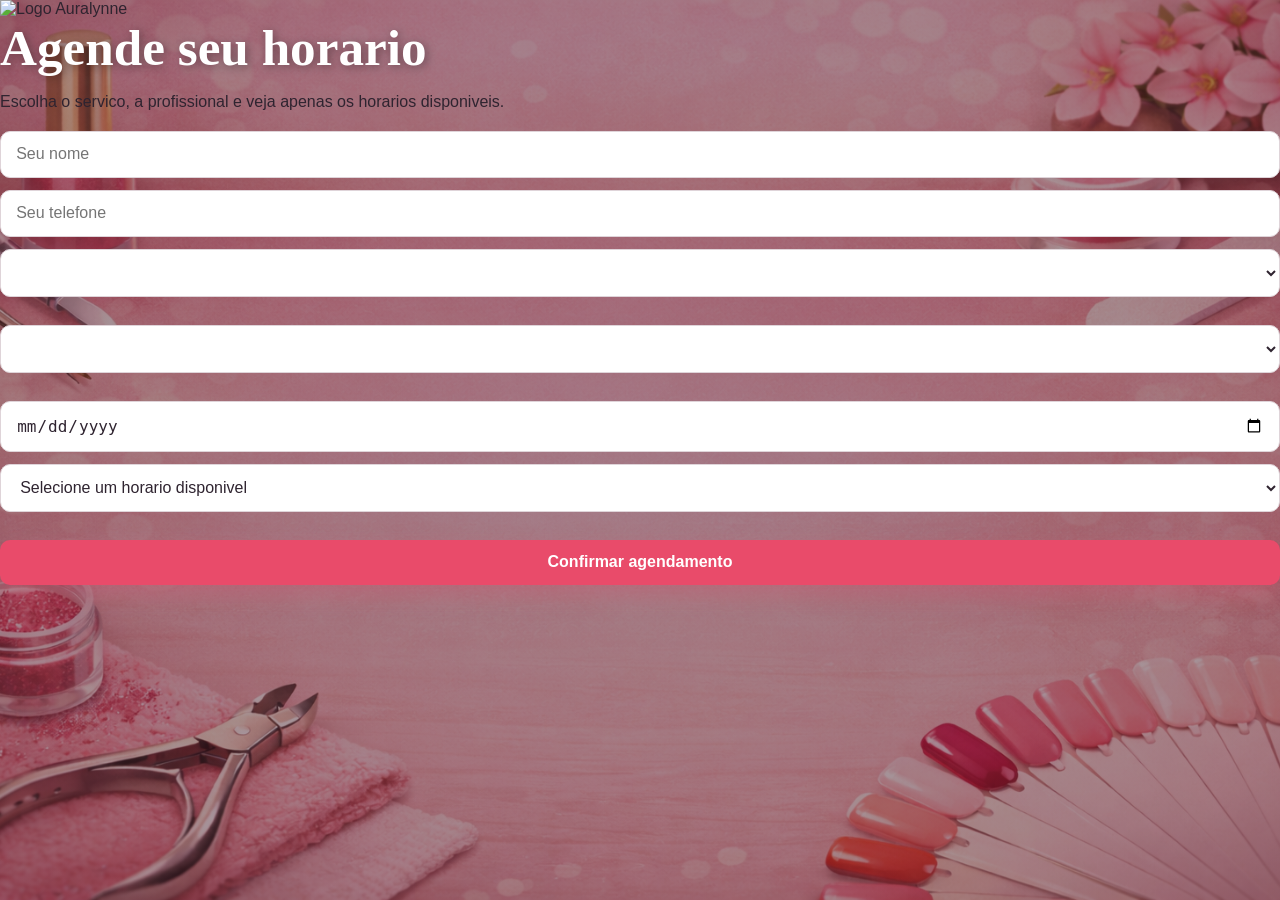
==== agendamento-publico.html @ 009532e5 "Add files via upload" ====
<!DOCTYPE html>
<html lang="pt-BR">
<head>
    <meta charset="UTF-8">
    <meta name="viewport" content="width=device-width, initial-scale=1.0">
    <link rel="stylesheet" href="css/style.css">
    <link rel="icon" type="image/png" href="img/ico.png">
    <title>Agendamento | Auralynne</title>
</head>
<body class="public-booking-page">
    <main class="public-booking-shell">
        <section class="public-booking-card">
            <img id="public-booking-logo" src="img/ico.png" alt="Logo Auralynne" class="public-booking-logo">
            <h1 id="public-booking-title">Agende seu horario</h1>
            <p id="public-booking-subtitle">Escolha o servico, a profissional e veja apenas os horarios disponiveis.</p>

            <div id="public-booking-status" class="empty-state" hidden></div>

            <form id="public-booking-form" class="settings-form">
                <input type="text" name="name" placeholder="Seu nome" required>
                <input type="tel" name="phone" placeholder="Seu telefone" required>
                <select id="public-service" name="service" required></select>
                <select id="public-professional" name="professional" required></select>
                <input type="date" id="public-date" name="date" required>
                <select id="public-time" name="time" required>
                    <option value="">Selecione um horario disponivel</option>
                </select>
                <button type="submit" class="btn">Confirmar agendamento</button>
            </form>
        </section>
    </main>

    <script src="js/script.js"></script>
</body>
</html>
---- css/style.css ----
:root {
    --primary: #e94b6a;
    --primary-dark: #c53855;
    --accent: #2e2e48;
    --surface: rgba(255, 255, 255, 0.94);
    --surface-strong: #ffffff;
    --text: #2f2430;
    --muted: #6b5a65;
    --border: #dfd4d9;
    --shadow: 0 18px 45px rgba(79, 32, 49, 0.18);
}

html {
    font-family: Arial, Helvetica, sans-serif;
    color: var(--text);
}

body {
    margin: 0;
    min-height: 100vh;
    background-image: linear-gradient(rgba(69, 31, 44, 0.48), rgba(69, 31, 44, 0.48)), url("../img/ChatGPT Image 23 de mar. de 2026, 11_54_16.png");
    background-repeat: no-repeat;
    background-position: center;
    background-size: cover;
}

.auth-page,
.dashboard-page {
    min-height: 100vh;
}

.auth-page {
    display: flex;
    align-items: center;
    justify-content: center;
    gap: 48px;
    padding: 32px 20px;
}

.hero-copy {
    max-width: 420px;
    color: #fff;
}

h1,
h2,
legend {
    margin: 0 0 12px;
    font-family: Cambria, Cochin, Georgia, Times, "Times New Roman", serif;
}

h1 {
    font-size: clamp(2.2rem, 4vw, 3.2rem);
    color: #fff;
    text-shadow: 2px 2px 10px rgba(0, 0, 0, 0.35);
}

h2 {
    font-size: 1.6rem;
}

p {
    margin: 0 0 1rem;
    line-height: 1.6;
}

.hero-copy p,
.calendar-header p {
    color: #fff;
}

.card {
    width: min(100%, 430px);
    background: var(--surface);
    border-radius: 20px;
    box-shadow: var(--shadow);
    backdrop-filter: blur(6px);
}

.auth-form {
    padding: 0;
}

fieldset {
    border: none;
    margin: 0;
    padding: 28px;
}

legend {
    font-size: 1.3rem;
    font-weight: bold;
    padding: 0;
}

label {
    display: block;
    margin-bottom: 0.35rem;
    font-size: 0.95rem;
    font-weight: 600;
    color: var(--text);
}

input,
button,
select {
    width: 100%;
    box-sizing: border-box;
    padding: 0.85rem 0.95rem;
    margin-bottom: 1rem;
    border: 1px solid var(--border);
    border-radius: 10px;
    font-size: 1rem;
    color: var(--text);
    background: var(--surface-strong);
}

input:focus,
button:focus,
select:focus,
a:focus {
    outline: 2px solid rgba(233, 75, 106, 0.35);
    outline-offset: 2px;
}

.btn {
    margin-bottom: 0;
    background-color: var(--primary);
    color: #fff;
    border: none;
    box-shadow: 0 10px 25px rgba(233, 75, 106, 0.28);
    font-weight: 700;
    transition: background-color 0.2s ease, transform 0.2s ease;
    cursor: pointer;
}

.btn:hover {
    background-color: var(--primary-dark);
}

.btn:active {
    transform: translateY(1px);
}

.input-group {
    position: relative;
    width: 100%;
}

.input-group input {
    padding-left: 2.9rem;
}

.input-group .icon {
    position: absolute;
    left: 12px;
    top: 50%;
    width: 18px;
    height: 18px;
    pointer-events: none;
    transform: translateY(-50%);
}

.rem {
    display: flex;
    align-items: center;
    justify-content: space-between;
    gap: 12px;
    margin: 0.5rem 0 1.25rem;
}

.checkbox-group {
    display: flex;
    align-items: center;
    gap: 8px;
}

.checkbox-group input {
    width: auto;
    margin: 0;
}

.checkbox-group label {
    margin: 0;
    font-weight: 500;
}

.forgot-password,
.register-text a {
    color: var(--primary);
    text-decoration: none;
    font-weight: 700;
}

.forgot-password:hover,
.register-text a:hover {
    text-decoration: underline;
}

.register-text {
    margin: 0;
    text-align: center;
    color: var(--text);
}

.divider {
    display: flex;
    align-items: center;
    margin: 1.2rem 0;
    width: 100%;
}

.divider::before,
.divider::after {
    content: "";
    flex: 1;
    height: 1px;
    background: var(--border);
}

.divider span {
    margin: 0 10px;
    font-size: 12px;
    color: var(--muted);
}

#cadastro {
    padding: 0;
}

.dashboard-page {
    background-image: linear-gradient(rgba(241, 171, 189, 0.16), rgba(246, 219, 228, 0.22)), url("../img/ChatGPT Image 23 de mar. de 2026, 11_54_16.png");
    background-position: center top;
    background-size: cover;
    color: var(--text);
    padding: 46px 24px 40px;
}

.dashboard-shell {
    width: min(835px, 100%);
    margin: 0 auto;
}

.dashboard-header {
    width: 100%;
    background: linear-gradient(180deg, #eb4d71, #e94669);
    border-radius: 14px;
    display: grid;
    grid-template-columns: 120px 1fr 120px;
    align-items: center;
    padding: 13px 20px;
    box-sizing: border-box;
    box-shadow: 0 8px 18px rgba(181, 62, 91, 0.18);
    column-gap: 12px;
}

.topbar-links span {
    font-size: 0.9rem;
    color: rgba(255, 255, 255, 0.88);
}

.header-logo {
    width: 48px;
    height: 48px;
    justify-self: start;
}

.header-logo img {
    width: 100%;
    height: 100%;
    object-fit: cover;
    border-radius: 4px;
    background: white;
}

.header-menu {
    display: flex;
    align-items: center;
    justify-content: center;
    min-width: 0;
}

.menu {
    display: flex;
    list-style: none;
    gap: 18px;
    margin: 0;
    padding: 0;
    justify-content: center;
    align-items: center;
    flex-wrap: nowrap;
}

.menu li {
    min-width: auto;
    padding: 10px 15px;
    cursor: pointer;
    border-radius: 8px;
    transition: color 0.2s ease, background-color 0.2s ease;
    color: white;
    font-size: 0.95rem;
    text-align: center;
}

.menu li:hover,
.menu .active {
    color: white;
    background: #212b59;
}

.logout {
    width: auto;
    margin: 0;
    padding: 9px 18px;
    background: #ff6e68;
    color: white;
    border: 1px solid rgba(115, 20, 36, 0.2);
    box-shadow: 0 2px 8px rgba(115, 20, 36, 0.14);
    border-radius: 10px;
    font-size: 0.95rem;
    justify-self: end;
}

.dashboard-container {
    width: 100%;
    margin: 8px auto 0;
}

.dashboard-card {
    display: block;
    background: rgba(255, 255, 255, 0.92);
    border-radius: 18px;
    padding: 20px;
    box-shadow: 0 14px 28px rgba(191, 86, 111, 0.16);
    border: 1px solid rgba(255, 255, 255, 0.72);
}

.calendar-panel {
    background: rgba(255, 255, 255, 0.96);
    border-radius: 10px;
    padding: 20px 18px;
    border: 1px solid #e6e6e6;
    box-shadow: 0 0 14px rgba(247, 99, 142, 0.38);
}

#agendamento {
    display: flex;
    flex-direction: column;
    gap: 15px;
}

#client-form {
    display: flex;
    flex-direction: column;
    gap: 15px;
}

#agendamento input,
#agendamento select,
#client-form input {
    border-radius: 5px;
    border: 1px solid #d2d2d2;
    background: #fff;
    margin-bottom: 0;
    font-size: 0.95rem;
    height: 38px;
    color: #555;
    padding: 0.7rem 0.8rem;
}

#agendamento .btn {
    width: 100%;
    margin-top: 2px;
    border-radius: 8px;
    box-shadow: 0 4px 10px rgba(115, 20, 36, 0.18);
    color: #111;
    font-size: 0.95rem;
    height: 42px;
}

#client-form .btn {
    width: 100%;
    margin-top: 2px;
    border-radius: 8px;
    box-shadow: 0 4px 10px rgba(115, 20, 36, 0.18);
    color: #111;
    font-size: 0.95rem;
    height: 42px;
}

.calendar-topbar {
    display: flex;
    align-items: center;
    gap: 10px;
    margin-bottom: 14px;
}

.calendar-nav {
    display: flex;
    gap: 2px;
}

.calendar-arrow {
    width: 42px;
    height: 37px;
    margin: 0;
    padding: 0;
    border: none;
    border-radius: 8px;
    background: var(--primary);
    color: white;
    font-size: 1.9rem;
    line-height: 1;
    box-shadow: none;
}

.calendar-topbar h2 {
    margin: 0;
    font-size: 1.08rem;
    font-family: Arial, Helvetica, sans-serif;
    font-weight: 700;
    color: #111;
    text-transform: lowercase;
}

.calendar-section {
    background: #fff;
    border: 1px solid #dfdfdf;
    border-radius: 2px;
    padding: 0;
    overflow: hidden;
}

#calendar {
    background: white;
    padding: 0;
    border-radius: 0;
    box-shadow: none;
    min-height: 320px;
}

.fc {
    --fc-border-color: #ece4de;
    --fc-page-bg-color: #ffffff;
    --fc-neutral-bg-color: #faf8f6;
}

.fc .fc-scrollgrid,
.fc-theme-standard td,
.fc-theme-standard th {
    border-color: #ece4de;
}

.fc .fc-toolbar.fc-header-toolbar {
    display: none;
}

.fc-col-header-cell {
    background: var(--primary);
    color: white;
    font-weight: bold;
}

.fc .fc-col-header-cell-cushion {
    color: white;
    padding: 4px 4px;
    font-size: 0.84rem;
    font-weight: 700;
}

.fc-timegrid-slot {
    height: 31px;
}

.fc-timegrid-slot-label-cushion,
.fc-timegrid-axis-cushion {
    color: #111;
    font-size: 0.78rem;
}

.fc-timegrid-slot-lane {
    background: #fff;
}

.fc-theme-standard td,
.fc-theme-standard th,
.fc .fc-scrollgrid {
    border-color: #d9d9d9;
}

.fc .fc-timegrid-slot-label {
    vertical-align: top;
}

.fc .fc-timegrid-axis-cushion {
    padding-top: 2px;
}

.fc .fc-resource-timeline-divider,
.fc .fc-timegrid-divider {
    padding: 0;
}

.fc-day-today {
    background: rgba(233, 75, 106, 0.06) !important;
}

.fc-event {
    border-radius: 6px;
    border: none;
    font-size: 10px;
    font-weight: 700;
    padding: 3px 4px;
}

.fc-license-message {
    display: none;
}

.booking-drawer {
    position: fixed;
    top: 0;
    right: 0;
    width: min(390px, 100%);
    height: 100vh;
    padding: 18px;
    box-sizing: border-box;
    transform: translateX(100%);
    transition: transform 0.25s ease;
    z-index: 30;
    pointer-events: none;
}

.booking-drawer.is-open {
    transform: translateX(0);
    pointer-events: auto;
}

.booking-drawer-card {
    height: 100%;
    background: #fff;
    border-radius: 18px 0 0 18px;
    padding: 22px 18px;
    box-shadow: -12px 0 30px rgba(96, 45, 60, 0.2);
    border-left: 1px solid #f0d6dd;
}

.drawer-header {
    display: flex;
    align-items: center;
    justify-content: space-between;
    gap: 12px;
    margin-bottom: 18px;
}

.drawer-header h2 {
    margin: 0;
    font-size: 1.1rem;
    font-family: Arial, Helvetica, sans-serif;
}

.drawer-close {
    width: 38px;
    height: 38px;
    margin: 0;
    padding: 0;
    border: 1px solid #ead0d8;
    border-radius: 10px;
    background: #fff5f8;
    color: #be4d68;
    font-size: 1.7rem;
    line-height: 1;
    box-shadow: none;
}

.drawer-backdrop {
    position: fixed;
    inset: 0;
    background: rgba(58, 28, 39, 0.28);
    z-index: 20;
}

.settings-card {
    overflow-y: auto;
}

.settings-menu {
    display: grid;
    grid-template-columns: repeat(2, 1fr);
    gap: 10px;
    margin-bottom: 18px;
}

.settings-tab {
    margin: 0;
    padding: 10px 12px;
    border-radius: 10px;
    border: 1px solid #ead0d8;
    background: #fff5f8;
    color: #9d4d65;
    font-size: 0.9rem;
    box-shadow: none;
}

.settings-tab.active {
    background: var(--primary);
    color: white;
    border-color: var(--primary);
}

.settings-panel {
    display: none;
}

.settings-panel.active {
    display: block;
}

.settings-panel h3 {
    margin: 0 0 14px;
    font-size: 1rem;
    font-family: Arial, Helvetica, sans-serif;
}

.settings-form {
    display: flex;
    flex-direction: column;
    gap: 12px;
    margin-bottom: 16px;
}

.settings-form input {
    margin: 0;
}

.settings-list {
    display: flex;
    flex-direction: column;
    gap: 10px;
}

.settings-item {
    display: flex;
    justify-content: space-between;
    align-items: center;
    gap: 12px;
    padding: 12px;
    border-radius: 10px;
    background: #fff7fa;
    border: 1px solid #f0d7df;
}

.settings-item strong,
.settings-item span {
    display: block;
}

.settings-item span {
    margin-top: 4px;
    font-size: 0.82rem;
    color: #7f6973;
}

.danger-btn {
    width: auto;
    margin: 0;
    padding: 8px 10px;
    border-radius: 8px;
    border: none;
    background: #ff7b88;
    color: white;
    box-shadow: none;
}

.status-pill {
    padding: 6px 10px;
    border-radius: 999px;
    background: #fff0c8;
    color: #9c6a00;
    font-size: 0.8rem;
    font-weight: 700;
}

.empty-state {
    margin: 0;
    padding: 14px;
    border-radius: 10px;
    background: #fff7fa;
    border: 1px dashed #efc8d5;
    color: #7f6973;
    text-align: center;
}

@media (max-width: 980px) {
    .auth-page {
        flex-direction: column;
        text-align: center;
    }

    .hero-copy {
        max-width: 540px;
    }

    .dashboard-header {
        grid-template-columns: 96px 1fr 96px;
        gap: 8px;
        padding: 12px 14px;
    }

    .menu {
        gap: 8px;
    }

    .menu li {
        padding: 8px 10px;
        font-size: 0.85rem;
    }
}

@media (max-width: 640px) {
    body {
        background-position: right center;
    }

    .auth-page,
    .dashboard-page {
        padding-inline: 14px;
    }

    fieldset {
        padding: 18px;
    }

    .rem {
        flex-direction: column;
        align-items: stretch;
    }

    .menu {
        width: 100%;
        gap: 6px;
        flex-wrap: wrap;
    }

    .menu li {
        padding: 9px 12px;
        font-size: 0.88rem;
    }
}
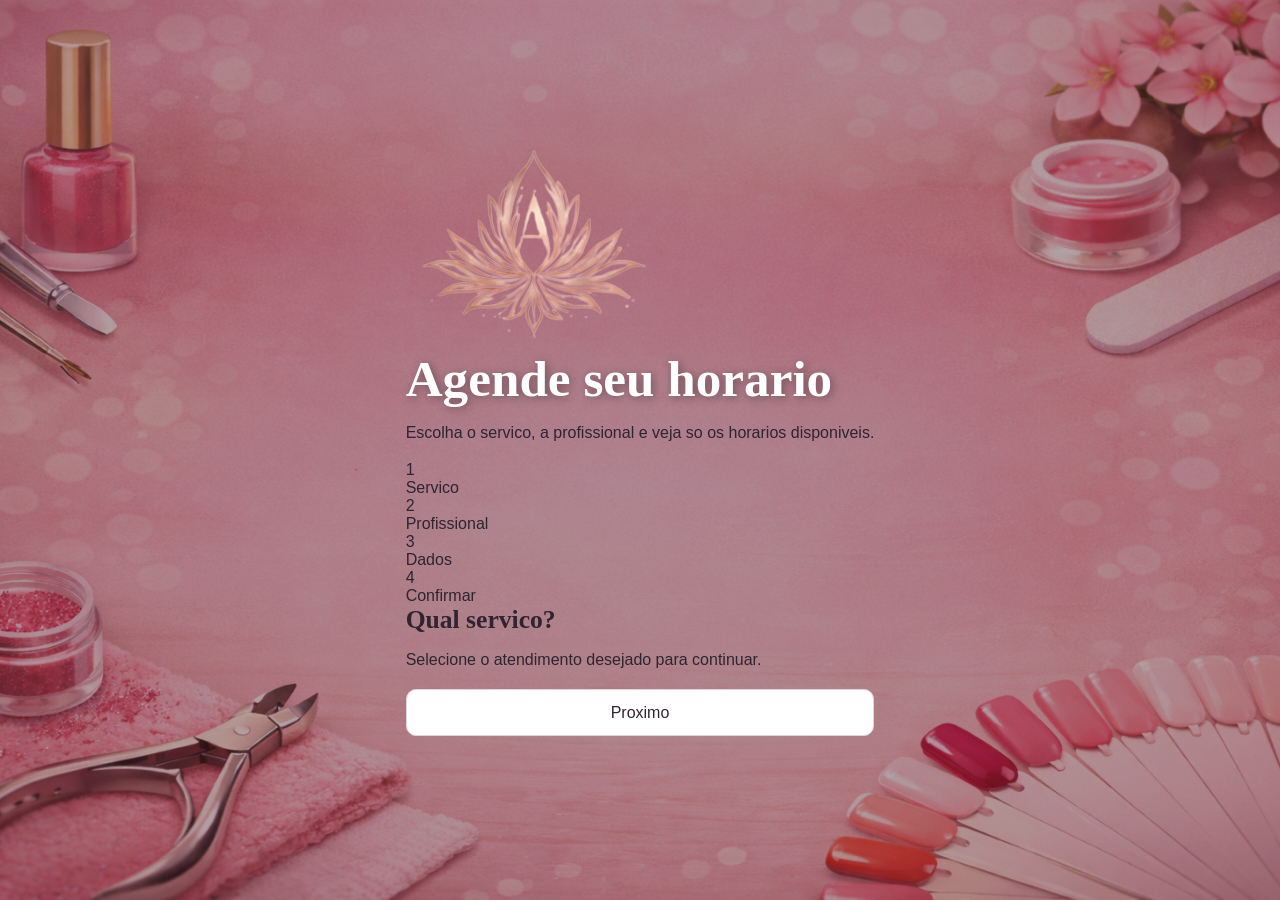
==== commit a6b7eb80: "Add files via upload" ====
--- a/agendamento-publico.html
+++ b/agendamento-publico.html
@@ -5,28 +5,102 @@
     <meta name="viewport" content="width=device-width, initial-scale=1.0">
     <link rel="stylesheet" href="css/style.css">
     <link rel="icon" type="image/png" href="img/ico.png">
+    <link href="https://fonts.googleapis.com/css2?family=Cormorant+Garamond:wght@400;500;600&family=DM+Sans:wght@400;500;700&display=swap" rel="stylesheet">
     <title>Agendamento | Auralynne</title>
 </head>
-<body class="public-booking-page">
-    <main class="public-booking-shell">
-        <section class="public-booking-card">
-            <img id="public-booking-logo" src="img/ico.png" alt="Logo Auralynne" class="public-booking-logo">
+<body class="public-booking-page wizard-theme">
+    <main class="booking-wizard-shell">
+        <header class="wizard-header">
+            <img id="public-booking-logo" src="img/ico.png" alt="Logo Auralynne" class="wizard-logo">
             <h1 id="public-booking-title">Agende seu horario</h1>
-            <p id="public-booking-subtitle">Escolha o servico, a profissional e veja apenas os horarios disponiveis.</p>
+            <p id="public-booking-subtitle">Escolha o servico, a profissional e veja so os horarios disponiveis.</p>
+        </header>
 
+        <div class="wizard-steps" id="wizard-steps">
+            <div class="wizard-step active" data-step-dot="1">
+                <div class="wizard-step-circle">1</div>
+                <span>Servico</span>
+            </div>
+            <div class="wizard-step-line" data-step-line="1"></div>
+            <div class="wizard-step" data-step-dot="2">
+                <div class="wizard-step-circle">2</div>
+                <span>Profissional</span>
+            </div>
+            <div class="wizard-step-line" data-step-line="2"></div>
+            <div class="wizard-step" data-step-dot="3">
+                <div class="wizard-step-circle">3</div>
+                <span>Dados</span>
+            </div>
+            <div class="wizard-step-line" data-step-line="3"></div>
+            <div class="wizard-step" data-step-dot="4">
+                <div class="wizard-step-circle">4</div>
+                <span>Confirmar</span>
+            </div>
+        </div>
+
+        <section class="wizard-card" id="wizard-card">
             <div id="public-booking-status" class="empty-state" hidden></div>
 
-            <form id="public-booking-form" class="settings-form">
-                <input type="text" name="name" placeholder="Seu nome" required>
-                <input type="tel" name="phone" placeholder="Seu telefone" required>
-                <select id="public-service" name="service" required></select>
-                <select id="public-professional" name="professional" required></select>
-                <input type="date" id="public-date" name="date" required>
-                <select id="public-time" name="time" required>
-                    <option value="">Selecione um horario disponivel</option>
-                </select>
-                <button type="submit" class="btn">Confirmar agendamento</button>
-            </form>
+            <section class="wizard-panel" data-step-panel="1">
+                <h2>Qual servico?</h2>
+                <p>Selecione o atendimento desejado para continuar.</p>
+                <div id="wizard-services" class="wizard-service-grid"></div>
+                <div class="wizard-actions single">
+                    <button type="button" class="wizard-btn wizard-btn-primary" id="wizard-next-service" disabled>Proximo</button>
+                </div>
+            </section>
+
+            <section class="wizard-panel" data-step-panel="2" hidden>
+                <h2>Com quem?</h2>
+                <p>Escolha a profissional que voce prefere ou deixe sem preferencia.</p>
+                <div id="wizard-professionals" class="wizard-pro-list"></div>
+                <div class="wizard-actions">
+                    <button type="button" class="wizard-btn wizard-btn-secondary" id="wizard-back-service">Voltar</button>
+                    <button type="button" class="wizard-btn wizard-btn-primary" id="wizard-next-professional" disabled>Proximo</button>
+                </div>
+            </section>
+
+            <section class="wizard-panel" data-step-panel="3" hidden>
+                <h2>Quando e quem?</h2>
+                <p>Preencha seus dados e escolha um horario disponivel.</p>
+                <div class="wizard-form-group">
+                    <label>Seu nome</label>
+                    <input type="text" id="wizard-client-name" placeholder="Nome completo">
+                </div>
+                <div class="wizard-form-group">
+                    <label>Telefone</label>
+                    <input type="tel" id="wizard-client-phone" placeholder="(00) 00000-0000">
+                </div>
+                <div class="wizard-form-group">
+                    <label>Data</label>
+                    <input type="date" id="wizard-date">
+                </div>
+                <div class="wizard-form-group">
+                    <label>Horarios disponiveis</label>
+                    <div id="wizard-times" class="wizard-time-grid"></div>
+                </div>
+                <div class="wizard-actions">
+                    <button type="button" class="wizard-btn wizard-btn-secondary" id="wizard-back-professional">Voltar</button>
+                    <button type="button" class="wizard-btn wizard-btn-primary" id="wizard-next-summary" disabled>Revisar</button>
+                </div>
+            </section>
+
+            <section class="wizard-panel" data-step-panel="4" hidden>
+                <h2>Tudo certo?</h2>
+                <p>Confirme os dados antes de finalizar o agendamento.</p>
+                <div class="wizard-summary" id="wizard-summary"></div>
+                <div class="wizard-actions">
+                    <button type="button" class="wizard-btn wizard-btn-secondary" id="wizard-back-details">Voltar</button>
+                    <button type="button" class="wizard-btn wizard-btn-primary" id="wizard-confirm">Confirmar agendamento</button>
+                </div>
+            </section>
+
+            <section class="wizard-panel wizard-success" id="wizard-success" hidden>
+                <div class="wizard-success-icon">✓</div>
+                <h2>Agendamento confirmado</h2>
+                <p>Seu horario foi reservado com sucesso. Em breve voce pode receber uma confirmacao pelo contato informado.</p>
+                <button type="button" class="wizard-btn wizard-btn-primary" id="wizard-reset">Novo agendamento</button>
+            </section>
         </section>
     </main>
 
--- a/css/style.css
+++ b/css/style.css
@@ -1,6 +1,7 @@
 :root {
-    --primary: #e94b6a;
-    --primary-dark: #c53855;
+    /* aqui eu deixei as cores principais do sistema para facilitar quando eu quiser mudar depois */
+    --primary: #ef6f91;
+    --primary-dark: #da5d7e;
     --accent: #2e2e48;
     --surface: rgba(255, 255, 255, 0.94);
     --surface-strong: #ffffff;
@@ -8,6 +9,8 @@
     --muted: #6b5a65;
     --border: #dfd4d9;
     --shadow: 0 18px 45px rgba(79, 32, 49, 0.18);
+    --soft-pink: #fff7fa;
+    --soft-pink-strong: #fff0f5;
 }
 
 html {
@@ -16,9 +19,10 @@
 }
 
 body {
+    /* fundo geral do projeto */
     margin: 0;
     min-height: 100vh;
-    background-image: linear-gradient(rgba(69, 31, 44, 0.48), rgba(69, 31, 44, 0.48)), url("../img/ChatGPT Image 23 de mar. de 2026, 11_54_16.png");
+    background-image: linear-gradient(rgba(69, 31, 44, 0.42), rgba(69, 31, 44, 0.42)), url("../img/ChatGPT Image 23 de mar. de 2026, 11_54_16.png");
     background-repeat: no-repeat;
     background-position: center;
     background-size: cover;
@@ -30,6 +34,7 @@
 }
 
 .auth-page {
+    /* organizacao das telas de login, cadastro e recuperacao */
     display: flex;
     align-items: center;
     justify-content: center;
@@ -40,6 +45,30 @@
 .hero-copy {
     max-width: 420px;
     color: #fff;
+    display: flex;
+    flex-direction: column;
+    align-items: center;
+    justify-content: center;
+    text-align: center;
+}
+
+.hero-logo {
+    width: min(100%, 220px);
+    max-height: 170px;
+    display: block;
+    margin: 0 0 10px;
+    object-fit: contain;
+    transform: perspective(220px) rotateX(10deg) translateY(-2px);
+    filter: brightness(1.08) contrast(1.18) saturate(1.06) drop-shadow(0 2px 0 rgba(255, 244, 247, 0.95)) drop-shadow(0 10px 16px rgba(103, 54, 69, 0.2)) drop-shadow(0 18px 24px rgba(103, 54, 69, 0.14));
+}
+
+.hero-copy h1 {
+    margin-bottom: 8px;
+}
+
+.hero-copy p {
+    max-width: 360px;
+    margin-bottom: 0;
 }
 
 h1,
@@ -70,11 +99,17 @@
 }
 
 .card {
+    /* caixinha branca usada nas telas de autenticacao */
     width: min(100%, 430px);
     background: var(--surface);
     border-radius: 20px;
     box-shadow: var(--shadow);
     backdrop-filter: blur(6px);
+    border: 1px solid rgba(255, 255, 255, 0.58);
+}
+
+.auth-form .btn {
+    border-radius: 12px;
 }
 
 .auth-form {
@@ -103,7 +138,8 @@
 
 input,
 button,
-select {
+select,
+textarea {
     width: 100%;
     box-sizing: border-box;
     padding: 0.85rem 0.95rem;
@@ -113,17 +149,27 @@
     font-size: 1rem;
     color: var(--text);
     background: var(--surface-strong);
+    transition: border-color 0.2s ease, box-shadow 0.2s ease, background-color 0.2s ease;
+}
+
+input::placeholder,
+textarea::placeholder {
+    color: #967c87;
 }
 
 input:focus,
 button:focus,
 select:focus,
+textarea:focus,
 a:focus {
     outline: 2px solid rgba(233, 75, 106, 0.35);
     outline-offset: 2px;
+    border-color: rgba(239, 111, 145, 0.55);
+    box-shadow: 0 0 0 5px rgba(239, 111, 145, 0.1);
 }
 
 .btn {
+    /* estilo padrao dos botoes principais */
     margin-bottom: 0;
     background-color: var(--primary);
     color: #fff;
@@ -136,6 +182,7 @@
 
 .btn:hover {
     background-color: var(--primary-dark);
+    box-shadow: 0 14px 28px rgba(233, 75, 106, 0.3);
 }
 
 .btn:active {
@@ -203,6 +250,37 @@
     color: var(--text);
 }
 
+.plans-box {
+    margin: 8px 0 16px;
+    padding: 16px;
+    border: 1px solid #f0d7df;
+    border-radius: 16px;
+    background: linear-gradient(180deg, #fff9fb, #fff4f8);
+}
+
+.plans-title {
+    margin: 0 0 10px;
+    color: var(--text);
+    font-weight: 700;
+}
+
+.plan-option {
+    display: flex;
+    align-items: center;
+    gap: 10px;
+    margin-bottom: 10px;
+    cursor: pointer;
+}
+
+.plan-option input {
+    width: auto;
+    margin: 0;
+}
+
+.plan-option span {
+    font-size: 0.95rem;
+}
+
 .divider {
     display: flex;
     align-items: center;
@@ -229,7 +307,8 @@
 }
 
 .dashboard-page {
-    background-image: linear-gradient(rgba(241, 171, 189, 0.16), rgba(246, 219, 228, 0.22)), url("../img/ChatGPT Image 23 de mar. de 2026, 11_54_16.png");
+    /* fundo do dashboard e do admin */
+    background-image: linear-gradient(rgba(241, 171, 189, 0.12), rgba(246, 219, 228, 0.18)), url("../img/ChatGPT Image 23 de mar. de 2026, 11_54_16.png");
     background-position: center top;
     background-size: cover;
     color: var(--text);
@@ -242,15 +321,16 @@
 }
 
 .dashboard-header {
+    /* topo rosa principal */
     width: 100%;
-    background: linear-gradient(180deg, #eb4d71, #e94669);
-    border-radius: 14px;
+    background: linear-gradient(180deg, #f47f9d, #ec7292);
+    border-radius: 18px;
     display: grid;
     grid-template-columns: 120px 1fr 120px;
     align-items: center;
     padding: 13px 20px;
     box-sizing: border-box;
-    box-shadow: 0 8px 18px rgba(181, 62, 91, 0.18);
+    box-shadow: 0 12px 26px rgba(181, 62, 91, 0.16);
     column-gap: 12px;
 }
 
@@ -260,17 +340,22 @@
 }
 
 .header-logo {
-    width: 48px;
-    height: 48px;
+    width: 88px;
+    height: 62px;
     justify-self: start;
+    display: flex;
+    align-items: center;
+    justify-content: center;
 }
 
 .header-logo img {
     width: 100%;
     height: 100%;
-    object-fit: cover;
-    border-radius: 4px;
-    background: white;
+    object-fit: contain;
+    border-radius: 0;
+    background: transparent;
+    transform: perspective(180px) rotateX(8deg) translateY(-1px);
+    filter: brightness(1.12) contrast(1.22) saturate(1.1) drop-shadow(0 2px 0 rgba(255, 244, 247, 0.95)) drop-shadow(0 8px 10px rgba(120, 60, 78, 0.22)) drop-shadow(0 14px 18px rgba(120, 60, 78, 0.18));
 }
 
 .header-menu {
@@ -281,6 +366,7 @@
 }
 
 .menu {
+    /* menu superior em linha */
     display: flex;
     list-style: none;
     gap: 18px;
@@ -296,9 +382,10 @@
     padding: 10px 15px;
     cursor: pointer;
     border-radius: 8px;
-    transition: color 0.2s ease, background-color 0.2s ease;
+    transition: color 0.2s ease, background-color 0.2s ease, transform 0.2s ease;
     color: white;
     font-size: 0.95rem;
+    font-weight: 600;
     text-align: center;
 }
 
@@ -306,16 +393,17 @@
 .menu .active {
     color: white;
     background: #212b59;
+    transform: translateY(-1px);
 }
 
 .logout {
     width: auto;
     margin: 0;
     padding: 9px 18px;
-    background: #ff6e68;
+    background: linear-gradient(180deg, #ff847d, #ff736c);
     color: white;
     border: 1px solid rgba(115, 20, 36, 0.2);
-    box-shadow: 0 2px 8px rgba(115, 20, 36, 0.14);
+    box-shadow: 0 8px 16px rgba(115, 20, 36, 0.14);
     border-radius: 10px;
     font-size: 0.95rem;
     justify-self: end;
@@ -327,20 +415,31 @@
 }
 
 .dashboard-card {
+    /* bloco principal branco que segura o conteudo */
     display: block;
     background: rgba(255, 255, 255, 0.92);
-    border-radius: 18px;
-    padding: 20px;
-    box-shadow: 0 14px 28px rgba(191, 86, 111, 0.16);
+    border-radius: 22px;
+    padding: 22px;
+    box-shadow: 0 18px 36px rgba(191, 86, 111, 0.14);
     border: 1px solid rgba(255, 255, 255, 0.72);
 }
 
+.calendar-panel h2,
+.dashboard-card h2 {
+    margin: 0 0 16px;
+    font-size: 1.15rem;
+    font-family: Arial, Helvetica, sans-serif;
+    font-weight: 700;
+    color: #503844;
+}
+
 .calendar-panel {
+    /* painel do calendario */
     background: rgba(255, 255, 255, 0.96);
-    border-radius: 10px;
-    padding: 20px 18px;
+    border-radius: 16px;
+    padding: 22px 20px;
     border: 1px solid #e6e6e6;
-    box-shadow: 0 0 14px rgba(247, 99, 142, 0.38);
+    box-shadow: 0 12px 28px rgba(247, 99, 142, 0.16);
 }
 
 #agendamento {
@@ -357,7 +456,10 @@
 
 #agendamento input,
 #agendamento select,
-#client-form input {
+#client-form input,
+.settings-form input,
+.settings-form select,
+.settings-form textarea {
     border-radius: 5px;
     border: 1px solid #d2d2d2;
     background: #fff;
@@ -368,6 +470,12 @@
     padding: 0.7rem 0.8rem;
 }
 
+.settings-form textarea {
+    min-height: 110px;
+    resize: vertical;
+    height: auto;
+}
+
 #agendamento .btn {
     width: 100%;
     margin-top: 2px;
@@ -395,6 +503,17 @@
     margin-bottom: 14px;
 }
 
+.calendar-clock {
+    margin-left: auto;
+    padding: 8px 12px;
+    border-radius: 999px;
+    background: #fff4f7;
+    border: 1px solid #f0d7df;
+    color: #9d4d65;
+    font-weight: 700;
+    font-size: 0.9rem;
+}
+
 .calendar-nav {
     display: flex;
     gap: 2px;
@@ -426,7 +545,7 @@
 .calendar-section {
     background: #fff;
     border: 1px solid #dfdfdf;
-    border-radius: 2px;
+    border-radius: 10px;
     padding: 0;
     overflow: hidden;
 }
@@ -518,6 +637,7 @@
 }
 
 .booking-drawer {
+    /* drawer lateral usado no dashboard e admin */
     position: fixed;
     top: 0;
     right: 0;
@@ -538,11 +658,12 @@
 
 .booking-drawer-card {
     height: 100%;
-    background: #fff;
-    border-radius: 18px 0 0 18px;
-    padding: 22px 18px;
-    box-shadow: -12px 0 30px rgba(96, 45, 60, 0.2);
+    background: rgba(255, 255, 255, 0.98);
+    border-radius: 24px 0 0 24px;
+    padding: 24px 20px;
+    box-shadow: -18px 0 38px rgba(96, 45, 60, 0.16);
     border-left: 1px solid #f0d6dd;
+    backdrop-filter: blur(8px);
 }
 
 .drawer-header {
@@ -550,7 +671,7 @@
     align-items: center;
     justify-content: space-between;
     gap: 12px;
-    margin-bottom: 18px;
+    margin-bottom: 20px;
 }
 
 .drawer-header h2 {
@@ -585,6 +706,7 @@
 }
 
 .settings-menu {
+    /* botoes das abas dentro das configuracoes */
     display: grid;
     grid-template-columns: repeat(2, 1fr);
     gap: 10px;
@@ -594,9 +716,9 @@
 .settings-tab {
     margin: 0;
     padding: 10px 12px;
-    border-radius: 10px;
+    border-radius: 12px;
     border: 1px solid #ead0d8;
-    background: #fff5f8;
+    background: var(--soft-pink);
     color: #9d4d65;
     font-size: 0.9rem;
     box-shadow: none;
@@ -633,21 +755,53 @@
     margin: 0;
 }
 
-.settings-list {
+.plan-shop {
+    display: grid;
+    gap: 12px;
+    margin: 16px 0;
+}
+
+.plan-card {
+    padding: 16px;
+    border-radius: 16px;
+    border: 1px solid #f0d7df;
+    background: linear-gradient(180deg, #fffdfd, #fff6fa);
+    box-shadow: 0 12px 24px rgba(214, 130, 157, 0.08);
+}
+
+.plan-card strong,
+.plan-card span {
+    display: block;
+}
+
+.plan-card p {
+    margin: 8px 0 12px;
+    color: #6e5e68;
+}
+
+.plan-buy-form {
     display: flex;
     flex-direction: column;
     gap: 10px;
 }
 
+.settings-list {
+    display: flex;
+    flex-direction: column;
+    gap: 10px;
+}
+
 .settings-item {
+    /* cardzinho padrao para listas do sistema */
     display: flex;
     justify-content: space-between;
     align-items: center;
     gap: 12px;
-    padding: 12px;
-    border-radius: 10px;
-    background: #fff7fa;
+    padding: 14px;
+    border-radius: 14px;
+    background: linear-gradient(180deg, #fffdfd, #fff6fa);
     border: 1px solid #f0d7df;
+    box-shadow: 0 10px 22px rgba(214, 130, 157, 0.07);
 }
 
 .settings-item strong,
@@ -667,8 +821,19 @@
     padding: 8px 10px;
     border-radius: 8px;
     border: none;
-    background: #ff7b88;
+    background: linear-gradient(180deg, #ff8d98, #ff7886);
     color: white;
+    box-shadow: none;
+}
+
+.secondary-btn {
+    width: auto;
+    margin: 0;
+    padding: 8px 10px;
+    border-radius: 8px;
+    border: 1px solid #e4c6d0;
+    background: linear-gradient(180deg, #ffffff, #fff7fa);
+    color: #9d4d65;
     box-shadow: none;
 }
 
@@ -681,14 +846,252 @@
     font-weight: 700;
 }
 
+.status-pill.paid {
+    background: #dff6e4;
+    color: #1d7a37;
+}
+
 .empty-state {
     margin: 0;
     padding: 14px;
-    border-radius: 10px;
-    background: #fff7fa;
+    border-radius: 14px;
+    background: linear-gradient(180deg, #fffdfd, #fff7fa);
     border: 1px dashed #efc8d5;
     color: #7f6973;
     text-align: center;
+}
+
+.admin-shell {
+    width: min(1100px, 100%);
+}
+
+.admin-main-grid {
+    display: grid;
+    grid-template-columns: 1.1fr 0.9fr;
+    gap: 18px;
+}
+
+.admin-full {
+    grid-column: 1 / -1;
+}
+
+.admin-user-form {
+    margin-bottom: 18px;
+    padding-bottom: 18px;
+    border-bottom: 1px solid #f0d7df;
+}
+
+.admin-user-actions {
+    display: flex;
+    align-items: center;
+    gap: 8px;
+    flex-wrap: wrap;
+}
+
+.inline-input {
+    width: 180px;
+    margin: 0;
+    padding: 8px 10px;
+    border-radius: 8px;
+    border: 1px solid #e4c6d0;
+    font-size: 0.85rem;
+}
+
+.inline-file {
+    width: 180px;
+    margin: 0;
+    font-size: 0.85rem;
+}
+
+.bill-group {
+    padding: 14px;
+    border-radius: 12px;
+    background: #fffafb;
+    border: 1px solid #f0d7df;
+}
+
+.bill-group h3 {
+    margin: 0 0 10px;
+    font-size: 1rem;
+    font-family: Arial, Helvetica, sans-serif;
+}
+
+#admin-bill-search {
+    margin-bottom: 16px;
+}
+
+#admin-bill-search,
+.admin-user-form input[type="file"] {
+    background: #fffafb;
+}
+
+.bill-accordion {
+    border-radius: 16px;
+    border: 1px solid #f0d7df;
+    background: linear-gradient(180deg, #fffdfd, #fff6fa);
+    overflow: hidden;
+    box-shadow: 0 12px 24px rgba(214, 130, 157, 0.08);
+}
+
+.bill-accordion summary {
+    list-style: none;
+    cursor: pointer;
+    padding: 16px;
+    display: flex;
+    align-items: center;
+    justify-content: space-between;
+    gap: 12px;
+    transition: background-color 0.2s ease;
+}
+
+.bill-accordion summary:hover {
+    background: rgba(255, 245, 248, 0.72);
+}
+
+.bill-accordion summary::-webkit-details-marker {
+    display: none;
+}
+
+.bill-accordion-head strong,
+.bill-accordion-head span {
+    display: block;
+}
+
+.bill-accordion-head span {
+    margin-top: 4px;
+    color: #7f6973;
+    font-size: 0.82rem;
+}
+
+.bill-accordion-icon {
+    width: 34px;
+    height: 34px;
+    border-radius: 999px;
+    display: flex;
+    align-items: center;
+    justify-content: center;
+    background: #fff1f5;
+    color: #be4d68;
+    font-size: 1.1rem;
+    font-weight: 700;
+    flex-shrink: 0;
+}
+
+.bill-accordion[open] .bill-accordion-icon {
+    background: var(--primary);
+    color: white;
+}
+
+.bill-accordion-body {
+    padding: 0 16px 16px;
+    border-top: 1px solid #f4dbe3;
+}
+
+.bill-user-meta {
+    display: grid;
+    gap: 10px;
+    margin: 14px 0;
+}
+
+.bill-user-meta .settings-item {
+    align-items: flex-start;
+}
+
+.support-card {
+    /* card dos chamados de ajuda */
+    padding: 16px;
+    border-radius: 16px;
+    background: linear-gradient(180deg, #fffdfd, #fff6fa);
+    border: 1px solid #f0d7df;
+    box-shadow: 0 12px 24px rgba(214, 130, 157, 0.08);
+}
+
+.support-card-head {
+    display: flex;
+    justify-content: space-between;
+    align-items: flex-start;
+    gap: 12px;
+    margin-bottom: 10px;
+}
+
+.support-text {
+    margin: 0 0 12px;
+    color: #5f4f57;
+}
+
+.support-response {
+    margin-bottom: 10px;
+}
+
+.external-link-box {
+    padding: 16px;
+    border-radius: 16px;
+    background: linear-gradient(180deg, #fffdfd, #fff6fa);
+    border: 1px solid #f0d7df;
+    box-shadow: 0 12px 24px rgba(214, 130, 157, 0.08);
+}
+
+.external-link-box p {
+    margin: 0 0 14px;
+    color: #705c66;
+}
+
+.external-link-row {
+    display: flex;
+    gap: 10px;
+    align-items: center;
+}
+
+.external-link-row input {
+    margin: 0;
+    background: #fff;
+}
+
+.public-booking-page {
+    min-height: 100vh;
+    display: flex;
+    align-items: center;
+    justify-content: center;
+    padding: 28px 16px;
+    box-sizing: border-box;
+}
+
+.public-booking-shell {
+    width: min(100%, 560px);
+}
+
+.public-booking-card {
+    background: rgba(255, 255, 255, 0.94);
+    border-radius: 28px;
+    padding: 28px 24px;
+    border: 1px solid rgba(255, 255, 255, 0.7);
+    box-shadow: 0 20px 42px rgba(112, 54, 71, 0.16);
+    backdrop-filter: blur(8px);
+}
+
+.public-booking-logo {
+    width: min(100%, 180px);
+    max-height: 140px;
+    display: block;
+    margin: 0 auto 12px;
+    object-fit: contain;
+    transform: perspective(220px) rotateX(8deg) translateY(-1px);
+    filter: brightness(1.08) contrast(1.16) saturate(1.05) drop-shadow(0 10px 16px rgba(103, 54, 69, 0.15));
+}
+
+.public-booking-card h1,
+.public-booking-card p {
+    text-align: center;
+}
+
+.public-booking-card h1 {
+    margin-bottom: 8px;
+    color: #493540;
+}
+
+.public-booking-card p {
+    color: #7b6670;
+    margin-bottom: 18px;
 }
 
 @media (max-width: 980px) {
@@ -715,6 +1118,22 @@
         padding: 8px 10px;
         font-size: 0.85rem;
     }
+
+    .admin-main-grid {
+        grid-template-columns: 1fr;
+    }
+
+    .admin-user-actions {
+        width: 100%;
+    }
+
+    .inline-input {
+        width: 100%;
+    }
+
+    .inline-file {
+        width: 100%;
+    }
 }
 
 @media (max-width: 640px) {
